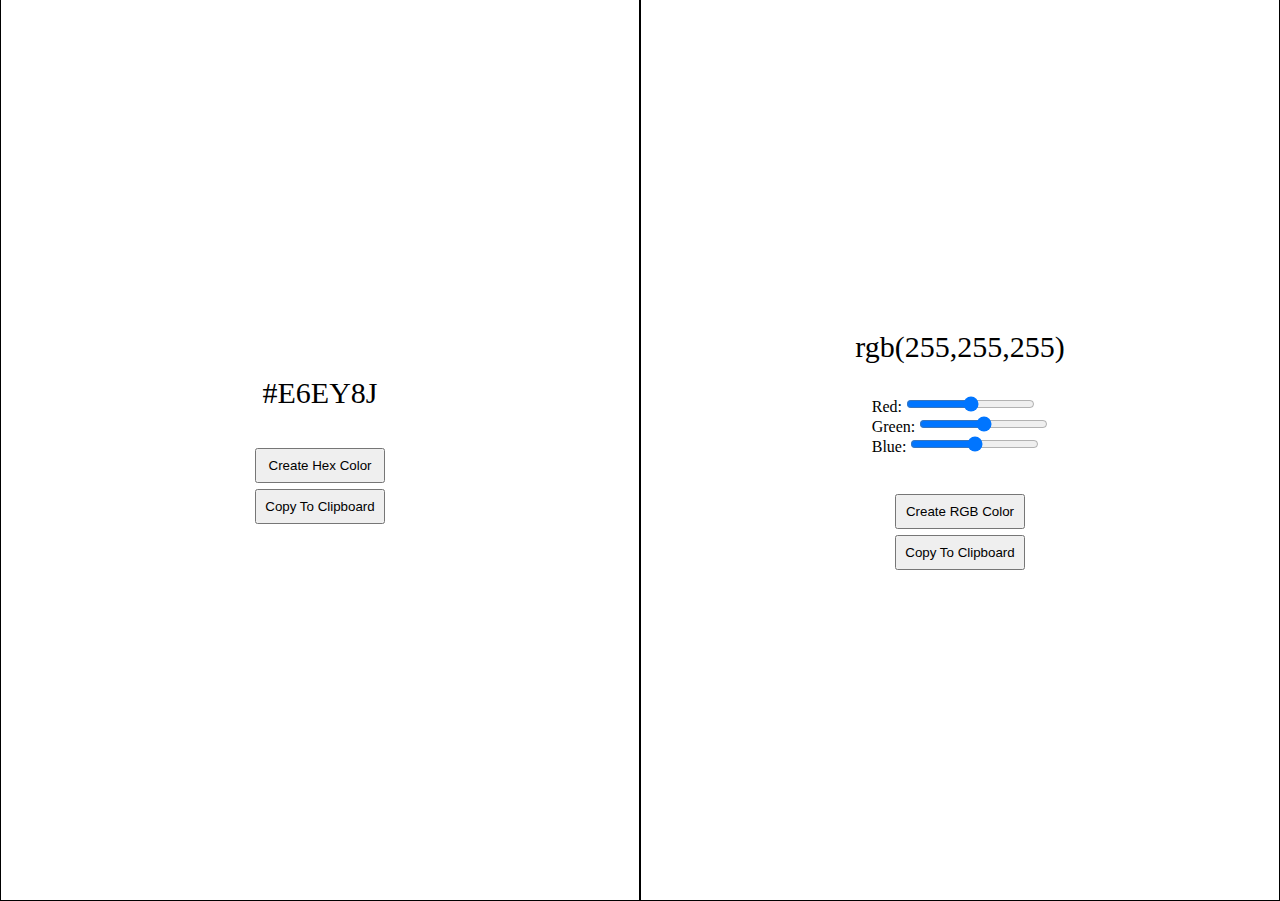
==== random-color-generator/index.html @ 098b4dba "random color generator with hex color part done." ====
<!DOCTYPE html>
<html lang="en">
<head>
    <meta charset="UTF-8">
    <meta name="viewport" content="width=device-width, initial-scale=1.0">
    <title>Random color generator</title>
    <link rel="stylesheet" href="style.css">
</head>
<body>
    <div class="main">
        <div class="left">
            <div class="box-hex">
                <span class="generated-hex-color">#E6EY8J</span>
                <div class="btns-hex">
                    <button class="hex-btn">Create Hex Color</button>
                    <button class="cpy-hex">Copy To Clipboard</button>
                </div>
            </div>
        </div>
        <div class="right">
            <div class="box-rgb">
                <span class="generated-rgb-color">rgb(255,255,255)</span>
                <div class="sliders">
                    <div class="red">
                        Red:
                        <input type="range" min="0" max="255">
                    </div>
                    <div class="green">
                        Green:
                        <input type="range">
                    </div>
                    <div class="blue">
                        Blue:
                        <input type="range">
                    </div>
                </div>
                <div class="btns-rgb">
                    <button class="rgb-btn">Create RGB Color</button>
                    <button class="cpy-rgb">Copy To Clipboard</button>
                </div>
            </div>
        </div>
    </div>
    <script src="script.js"></script>
</body>
</html>
---- random-color-generator/style.css ----
*{
    padding: 0;
    margin: 0;
}

.main{
    width: 100%;
    height: 100vh;
    display: flex;
    justify-content: center;
    align-items: center;

}

.generated-hex-color, .generated-rgb-color{
    font-size: 30px;
    font-weight: 20;
}
.box-hex, .box-rgb{
    display: flex;
    justify-content: center;
    align-items: center;
    flex-direction: column;
}

.sliders{
    margin-top: 2rem;
}

.btns-hex, .btns-rgb{
    display: flex;
    flex-direction: column;
    margin-top: 2rem;
}

.hex-btn, .cpy-hex, .rgb-btn, .cpy-rgb{
    padding: .5rem;
    margin-top: .4rem;
    cursor: pointer;
}

.left, .right{
    flex: 2;
    width: 100%;
    height: 100vh;
    display: flex;
    align-items: center;
    justify-content: center;
    flex-direction: column;
    border: 1px solid black;
}
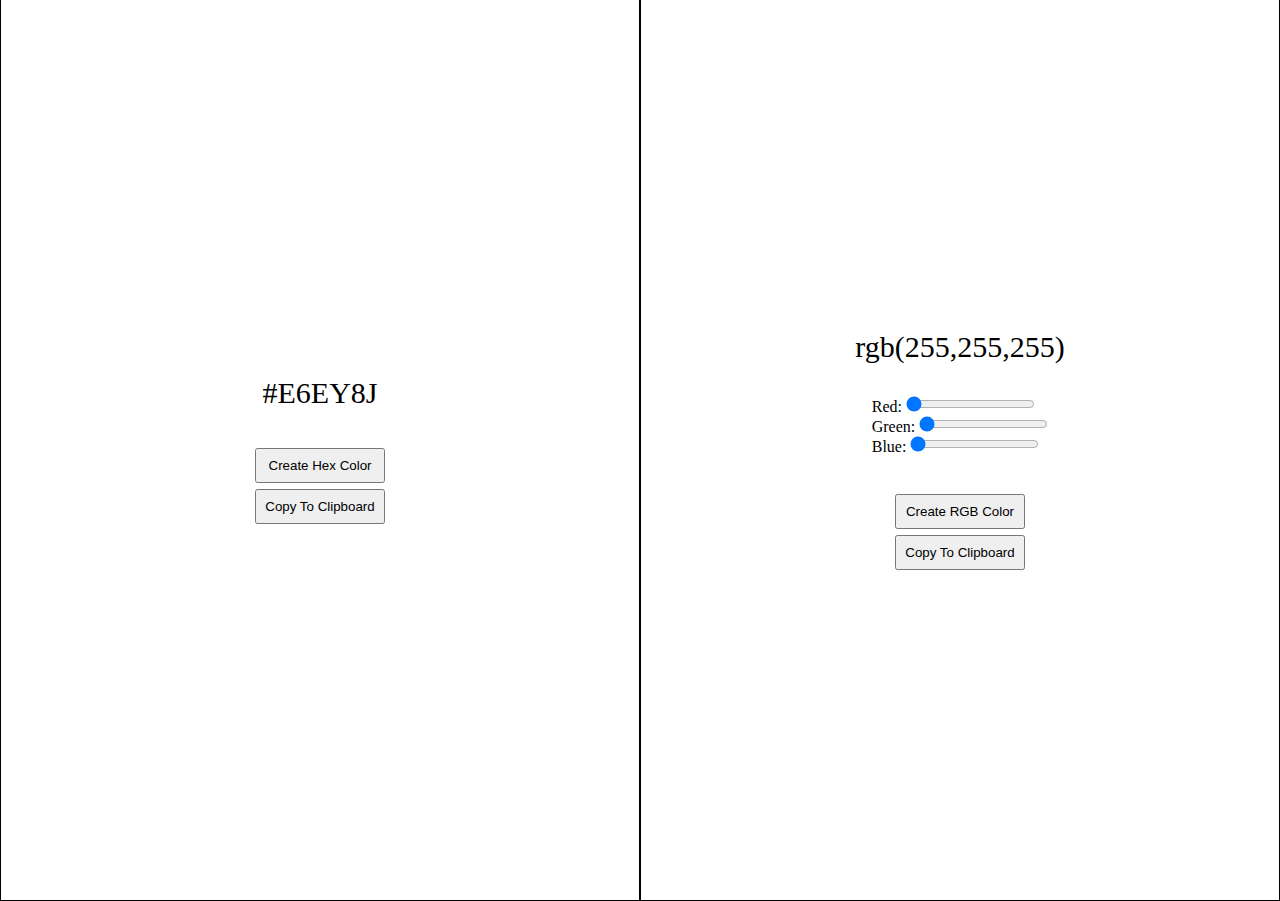
==== commit 13769f00: "rgb part is also done." ====
--- a/random-color-generator/index.html
+++ b/random-color-generator/index.html
@@ -23,15 +23,15 @@
                 <div class="sliders">
                     <div class="red">
                         Red:
-                        <input type="range" min="0" max="255">
+                        <input id="red" type="range" min="0" max="255" value="0">
                     </div>
                     <div class="green">
                         Green:
-                        <input type="range">
+                        <input id="green" type="range" min="0" max="255" value="0">
                     </div>
                     <div class="blue">
                         Blue:
-                        <input type="range">
+                        <input id="blue" type="range" min="0" max="255" value="0">
                     </div>
                 </div>
                 <div class="btns-rgb">
